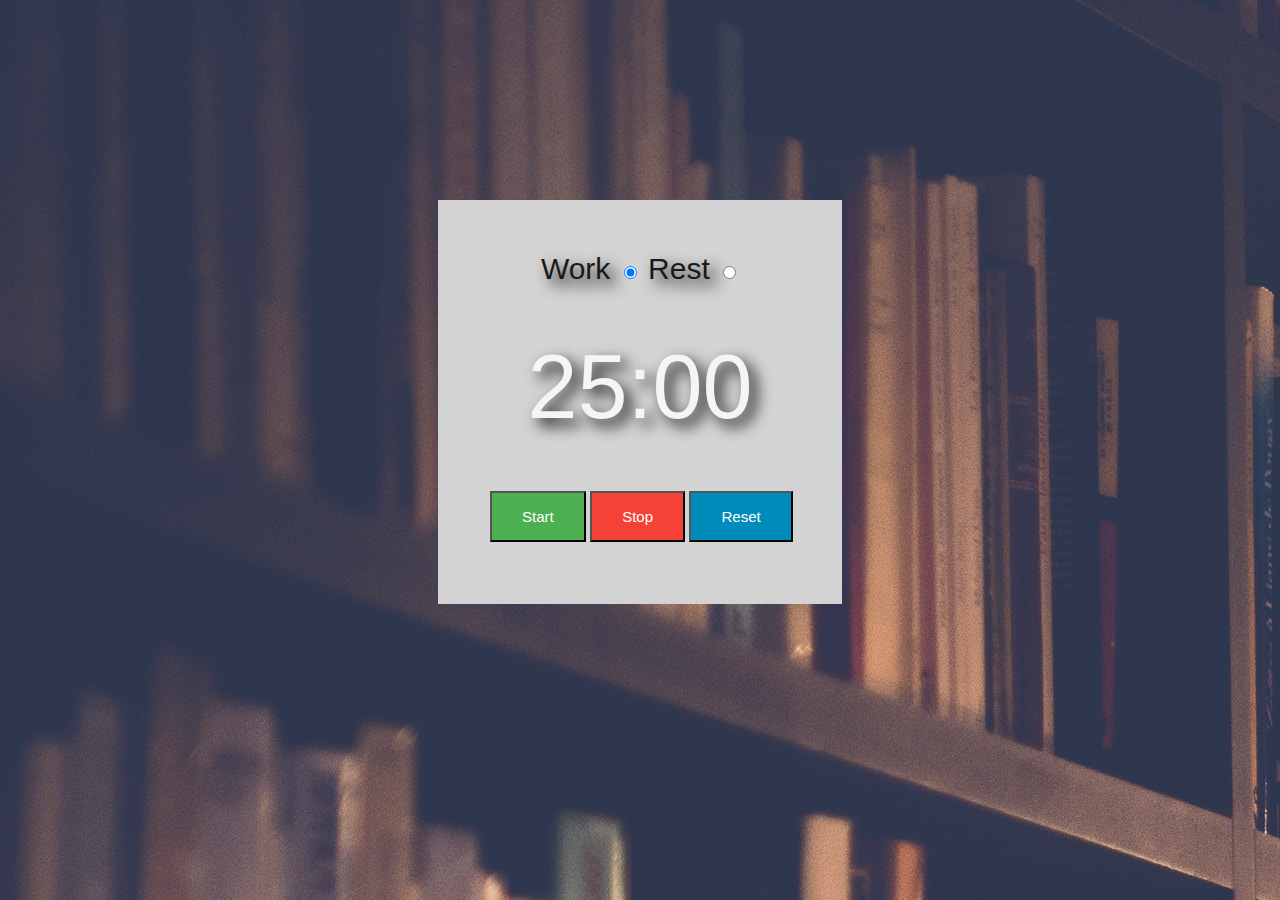
==== js-pomodoro/index.html @ 746ade6a "changed ids to classes" ====
<!DOCTYPE html>
<html lang="en">
  <head>
    <meta charset="UTF-8" />
    <meta name="viewport" content="width=device-width, initial-scale=1.0" />
    <meta http-equiv="X-UA-Compatible" content="ie=edge" />
    <link rel="stylesheet" href="style.css" />
    <title>Pomodoro</title>
  </head>

  <body>
    <div class="container">
      <div class="radio">
        <form>
          <label for="work">Work</label>
          <input
            type="radio"
            class="workId"
            name="rad1"
            value="work"
            checked="true"
          />

          <label for="rest">Rest</label>
          <input
           type="radio"
           class="restId" 
           name="rad1" 
           value="rest" 
           />
           
        </form>
      </div>
      <div class="timer">25:00</div>
      <div class="buttons">
        <button class="start">Start</button>
        <button class="stop">Stop</button>
        <button class="reset">Reset</button>
      </div>
    </div>
    <script src="script.js"></script>
  </body>
</html>
---- js-pomodoro/style.css ----
body {
  font-family: "Trebuchet MS", "Lucida Sans Unicode", "Lucida Grande",
    "Lucida Sans", Arial, sans-serif;
  text-shadow: 7px 7px 15px #000000;
  background-image: url(images/janko-ferlic-specialdaddy-sfL_QOnmy00-unsplash.jpg);
  background-repeat: no-repeat;
  background-size: auto;
  color: #1a1919;
}

.container {
  border: 2px solid lightgrey;
  height: 400px;
  width: 400px;
  background-color: lightgray;
  margin: 200px auto;
}

.radio {
  text-align: center;
  font-size: 30px;
  margin: 50px;
}

.timer {
  height: 0px;
  margin-bottom: 65px;
  margin-top: 20px;
  color: whitesmoke;
  text-align: center;
  font-size: 90px;
}

.buttons {
  color: white;
  margin-top: 90px;
  margin-left: 50px;
  display: inline-block;
}

.start {
  background-color: #4caf50;
  color: white;
  padding: 15px 30px;
  align-content: center;
  font-size: 15px;
}

.stop {
  background-color: #f44336;
  color: white;
  padding: 15px 30px;
  align-content: center;
  font-size: 15px;
}

.reset {
  background-color: #008cba;
  color: white;
  padding: 15px 30px;
  align-content: center;
  font-size: 15px;
}

.start:hover {
  box-shadow: 0 10px 15px 0 rgba(0, 0, 0, 0.24),
    0 17px 50px 0 rgba(0, 0, 0, 0.19);
  transition-duration: 0.6s;
}

.stop:hover {
  box-shadow: 0 10px 15px 0 rgba(0, 0, 0, 0.24),
    0 17px 50px 0 rgba(0, 0, 0, 0.19);
  transition-duration: 0.6s;
}

.reset:hover {
  box-shadow: 0 10px 15px 0 rgba(0, 0, 0, 0.24),
    0 17px 50px 0 rgba(0, 0, 0, 0.19);
  transition-duration: 0.6s;
}
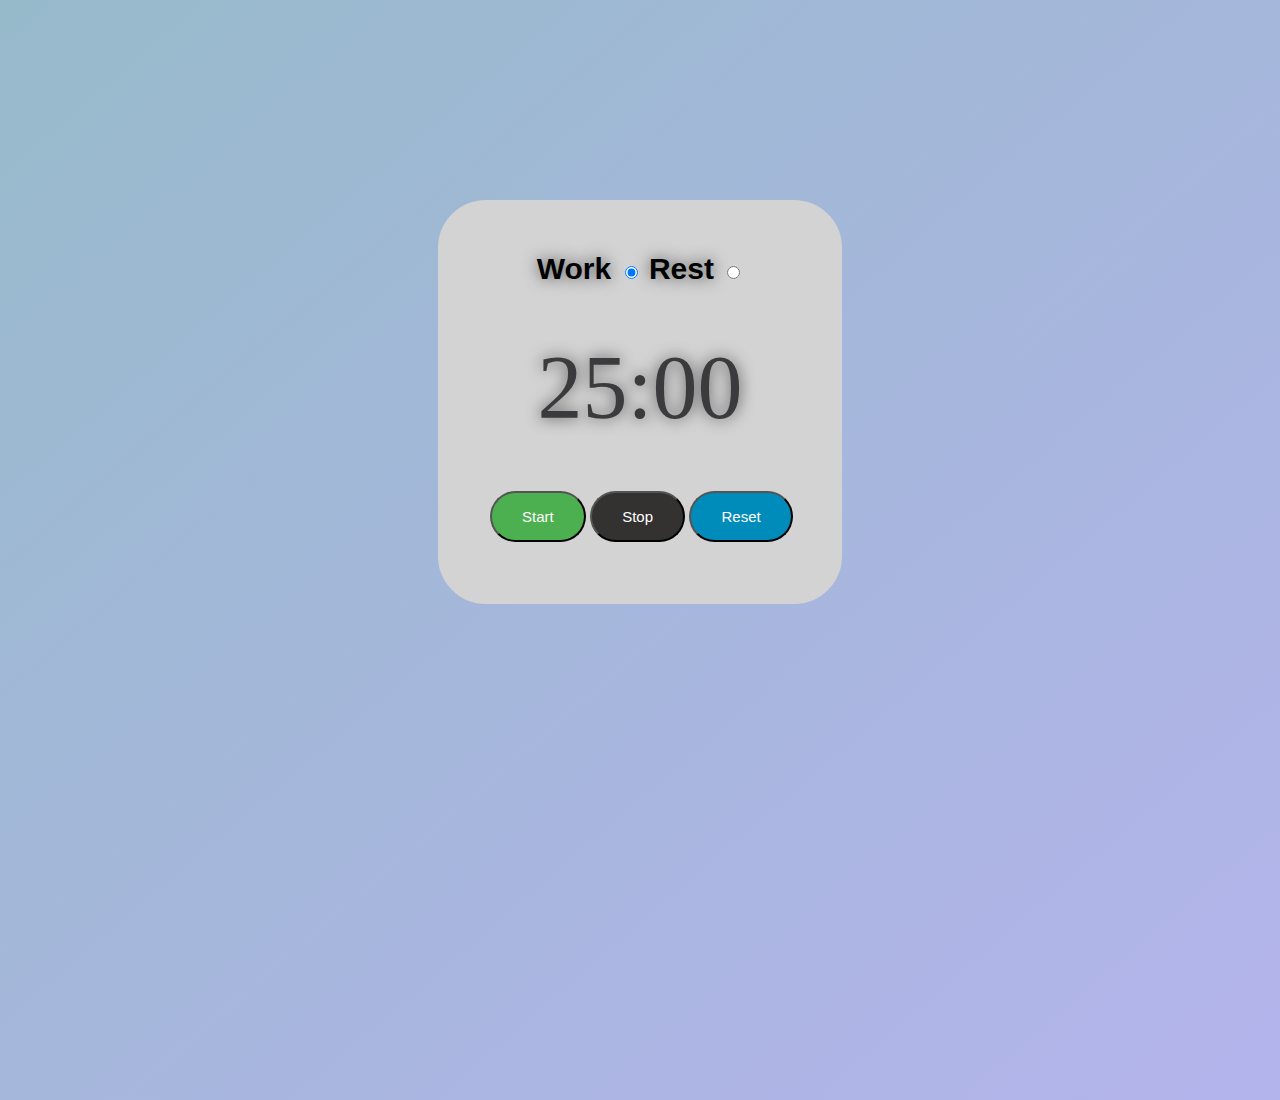
==== commit bbcd4b53: "updated css and changed styles, added hover button::after effects" ====
--- a/js-pomodoro/index.html
+++ b/js-pomodoro/index.html
@@ -9,33 +9,27 @@
   </head>
 
   <body>
-    <div class="container">
-      <div class="radio">
+    <div id="container">
+      <div id="radio">
         <form>
           <label for="work">Work</label>
           <input
             type="radio"
-            class="workId"
+            id="workId"
             name="rad1"
             value="work"
             checked="true"
           />
 
           <label for="rest">Rest</label>
-          <input
-           type="radio"
-           class="restId" 
-           name="rad1" 
-           value="rest" 
-           />
-           
+          <input type="radio" id="restId" name="rad1" value="rest" />
         </form>
       </div>
-      <div class="timer">25:00</div>
+      <div id="timer">25:00</div>
       <div class="buttons">
-        <button class="start">Start</button>
-        <button class="stop">Stop</button>
-        <button class="reset">Reset</button>
+        <button id="start">Start</button>
+        <button id="stop">Stop</button>
+        <button id="reset">Reset</button>
       </div>
     </div>
     <script src="script.js"></script>
--- a/js-pomodoro/style.css
+++ b/js-pomodoro/style.css
@@ -1,34 +1,47 @@
-body {
-  font-family: "Trebuchet MS", "Lucida Sans Unicode", "Lucida Grande",
-    "Lucida Sans", Arial, sans-serif;
-  text-shadow: 7px 7px 15px #000000;
-  background-image: url(images/janko-ferlic-specialdaddy-sfL_QOnmy00-unsplash.jpg);
-  background-repeat: no-repeat;
-  background-size: auto;
-  color: #1a1919;
+html {
+	overflow: hidden;
+	padding: 0px;
+  margin: 0px;
 }
 
-.container {
+body {
+  height: 100vh;
+  background: linear-gradient(
+    to right bottom,
+    rgba(125, 169, 190, 0.8),
+    rgba(161, 161, 231, 0.8));
+  position: relative;
+  box-sizing: border-box;
+  font-family: "Lato", sans-serif;
+  font-weight: 600;
+  text-shadow: 0px 0px 15px #4e4e4e;
+  margin-bottom: 0;
+}
+
+#container {
   border: 2px solid lightgrey;
   height: 400px;
   width: 400px;
-  background-color: lightgray;
+  background-color: lightgrey;
   margin: 200px auto;
+  border-radius: 3rem;
 }
 
-.radio {
+#radio {
   text-align: center;
   font-size: 30px;
   margin: 50px;
 }
 
-.timer {
+#timer {
   height: 0px;
   margin-bottom: 65px;
   margin-top: 20px;
-  color: whitesmoke;
+  color: rgb(59, 58, 61);
   text-align: center;
   font-size: 90px;
+  font-family: 'roboto';
+  font-weight: 500;
 }
 
 .buttons {
@@ -36,46 +49,73 @@
   margin-top: 90px;
   margin-left: 50px;
   display: inline-block;
+  border-radius: 10rem;
 }
 
-.start {
+#start {
   background-color: #4caf50;
   color: white;
   padding: 15px 30px;
   align-content: center;
   font-size: 15px;
+  border-radius: 5rem;
 }
 
-.stop {
-  background-color: #f44336;
+#stop {
+  background-color: #333231;
   color: white;
   padding: 15px 30px;
   align-content: center;
   font-size: 15px;
+  border-radius: 5rem;
 }
 
-.reset {
+#reset {
   background-color: #008cba;
   color: white;
   padding: 15px 30px;
   align-content: center;
   font-size: 15px;
+  border-radius: 5rem;
 }
 
-.start:hover {
+#start:hover {
   box-shadow: 0 10px 15px 0 rgba(0, 0, 0, 0.24),
     0 17px 50px 0 rgba(0, 0, 0, 0.19);
-  transition-duration: 0.6s;
+  transition-duration: 0.3s;
+  transform: translateY(-.2rem);
+    box-shadow: 0 1rem 2rem rgba(black,.2);
 }
 
-.stop:hover {
+#start::after{
+  transform: scaleX(1.4) scaleY(1.6);
+  opacity: 0;
+}
+
+#stop:hover {
   box-shadow: 0 10px 15px 0 rgba(0, 0, 0, 0.24),
     0 17px 50px 0 rgba(0, 0, 0, 0.19);
-  transition-duration: 0.6s;
+  transition-duration: 0.3s;
+  transform: translateY(-.2rem);
+    box-shadow: 0 1rem 2rem rgba(black,.2);
 }
 
-.reset:hover {
+#stop::after{
+  transform: scaleX(1.4) scaleY(1.6);
+  opacity: 0;
+}
+
+
+#reset:hover {
   box-shadow: 0 10px 15px 0 rgba(0, 0, 0, 0.24),
     0 17px 50px 0 rgba(0, 0, 0, 0.19);
-  transition-duration: 0.6s;
+  transition-duration: 0.3s;
+  transform: translateY(-.2rem);
+    box-shadow: 0 1rem 2rem rgba(black,.2);
 }
+
+#reset::after{
+  transform: scaleX(1.4) scaleY(1.6);
+  opacity: 0;
+}
+
